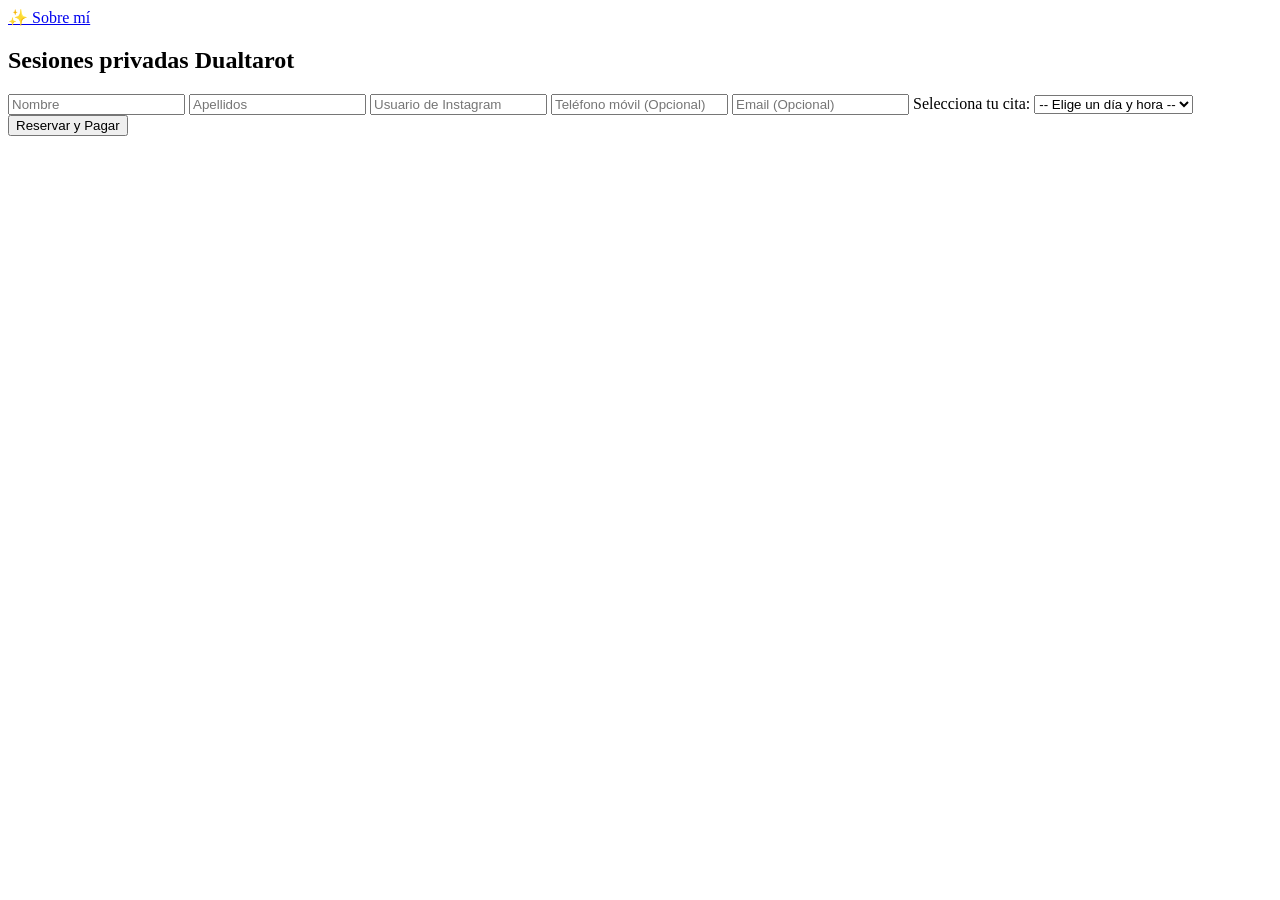
==== demo/src/main/resources/templates/index.html @ b4f3723a "Trabajo finalizado para el CFGS" ====
<!DOCTYPE html>
<html lang="es">
<head>
    <meta charset="UTF-8">
    <title>Dualtarot</title>
    <meta charset="UTF-8">
    <title>Cita Tarot</title>
    <link rel="stylesheet" th:href="@{/css/estilo.css}">
</head>
<body>
    
    <div class="nav-links">
    <a href="sobre-mi.html" class="sobre-mi-link">✨ Sobre mí</a>
    </div>

  <div class="card">
    <h2>Sesiones privadas Dualtarot</h2>
    <form id="formReserva">
        <input type="text" name="nombre" id="nombre" placeholder="Nombre" required>
        <input type="text" name="apellidos" id="apellidos" placeholder="Apellidos">
        <input type="text" name="instagram" id="instagram" placeholder="Usuario de Instagram" required>
        <input type="text" name="telefono" id="telefono" placeholder="Teléfono móvil (Opcional)">
        <input type="email" name="email" id="email" placeholder="Email (Opcional)">
        
        <label for="citaSelect">Selecciona tu cita:</label>
        <select name="disponibilidadId" id="citaSelect" required>
            <option value="" disabled selected>-- Elige un día y hora --</option>
            <option th:each="h : ${huecosDisponibles}" 
                    th:value="${h.id}" 
                    th:text="${#temporals.format(h.fechaHora, 'dd/MM/yyyy HH:mm')}">
            </option>
        </select>
        
        <button type="button" onclick="procesarReserva()">Reservar y Pagar</button>
    </form>    
</div>
  <script>
    function procesarReserva() {
        const form = document.getElementById('formReserva');
        
        if (!form.checkValidity()) {
            form.reportValidity();
            return;
        }

        const formData = new FormData(form);
        
        // Se guarda la cita primero
        fetch('/guardar', {
            method: 'POST',
            body: formData
        })
        .then(response => {
            if (!response.ok) throw new Error("Error al guardar la reserva");
            return response.json(); 
        })
        .then(data => {
            // data.citaId es el ID REAL que nos acaba de dar Java tras el save
            if (data.status === 'ok' && data.citaId) {
                
                // 2. Ahora pedimos la URL de Stripe usando EL ID DE LA CITA
                return fetch('/crear-sesion-pago?citaId=' + data.citaId, { method: 'POST' });
            } else {
                throw new Error("No se recibió el ID de la cita");
            }
        })
        .then(response => response.json())
        .then(data => {
            if (data.url) {
                window.location.href = data.url; // ¡A pagar con el ID correcto!
            } else {
                alert("Error en la pasarela: " + data.error);
            }
        })
        .catch(error => {
            console.error('Error:', error);
            alert("Hubo un problema: " + error.message);
        });
    }
</script>
</body>
</html>
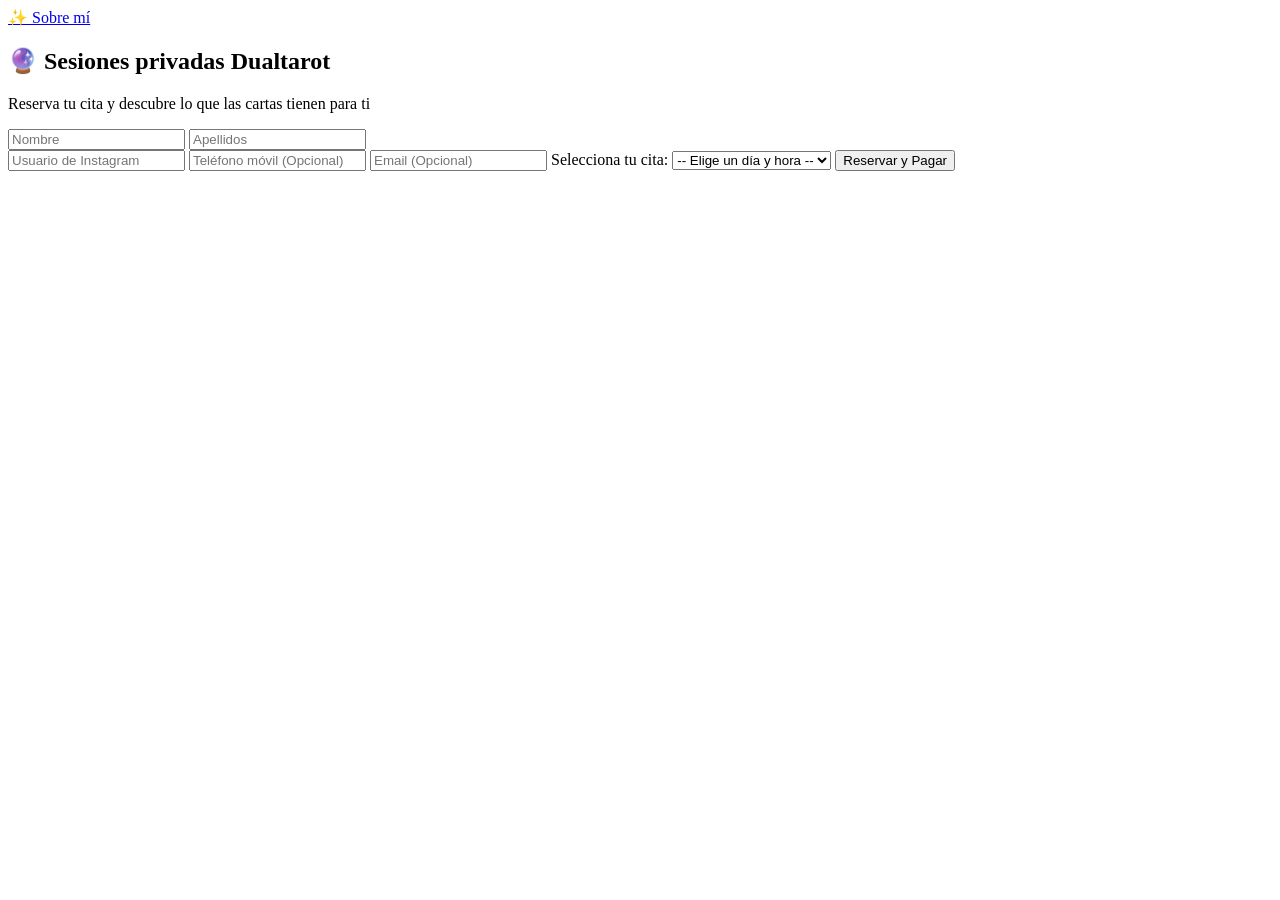
==== commit d69316e7: "Diseño final" ====
--- a/demo/src/main/resources/templates/index.html
+++ b/demo/src/main/resources/templates/index.html
@@ -1,23 +1,24 @@
 <!DOCTYPE html>
-<html lang="es">
+<html lang="es" xmlns:th="http://www.thymeleaf.org">
 <head>
     <meta charset="UTF-8">
-    <title>Dualtarot</title>
-    <meta charset="UTF-8">
-    <title>Cita Tarot</title>
+    <title>Dualtarot | Reserva tu sesión</title>
     <link rel="stylesheet" th:href="@{/css/estilo.css}">
 </head>
 <body>
-    
+
     <div class="nav-links">
     <a href="sobre-mi.html" class="sobre-mi-link">✨ Sobre mí</a>
     </div>
 
   <div class="card">
-    <h2>Sesiones privadas Dualtarot</h2>
+    <h2>🔮 Sesiones privadas Dualtarot</h2>
+    <p class="subtitle">Reserva tu cita y descubre lo que las cartas tienen para ti</p>
     <form id="formReserva">
-        <input type="text" name="nombre" id="nombre" placeholder="Nombre" required>
-        <input type="text" name="apellidos" id="apellidos" placeholder="Apellidos">
+        <div class="form-row">
+            <input type="text" name="nombre" id="nombre" placeholder="Nombre" required>
+            <input type="text" name="apellidos" id="apellidos" placeholder="Apellidos">
+        </div>
         <input type="text" name="instagram" id="instagram" placeholder="Usuario de Instagram" required>
         <input type="text" name="telefono" id="telefono" placeholder="Teléfono móvil (Opcional)">
         <input type="email" name="email" id="email" placeholder="Email (Opcional)">
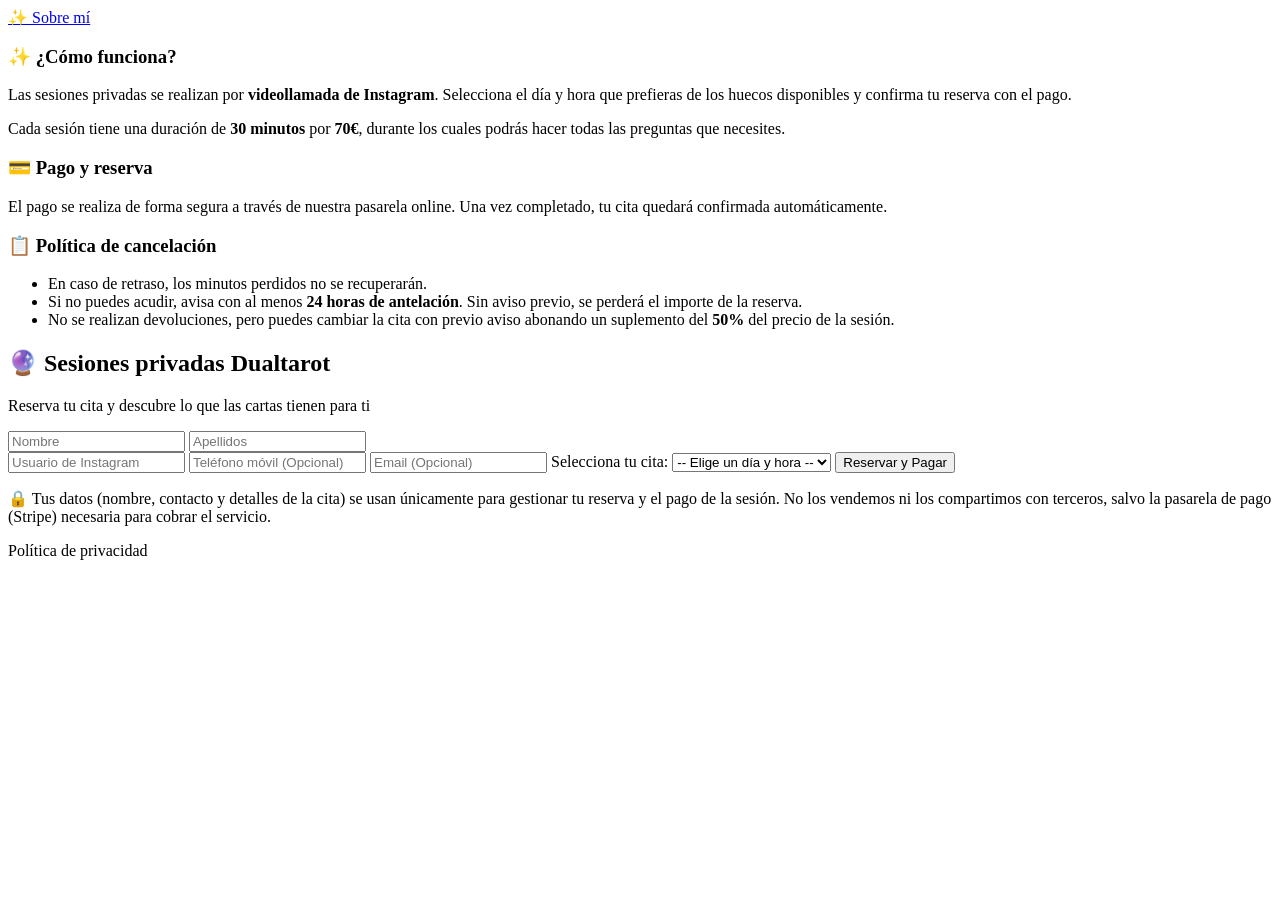
==== commit 6908b019: "Añadido politica de privacidad" ====
--- a/demo/src/main/resources/templates/index.html
+++ b/demo/src/main/resources/templates/index.html
@@ -2,6 +2,7 @@
 <html lang="es" xmlns:th="http://www.thymeleaf.org">
 <head>
     <meta charset="UTF-8">
+    <meta name="viewport" content="width=device-width, initial-scale=1.0">
     <title>Dualtarot | Reserva tu sesión</title>
     <link rel="stylesheet" th:href="@{/css/estilo.css}">
 </head>
@@ -11,7 +12,24 @@
     <a href="sobre-mi.html" class="sobre-mi-link">✨ Sobre mí</a>
     </div>
 
-  <div class="card">
+    <div class="landing-grid">
+    <div class="card info-card reveal">
+    <h3>✨ ¿Cómo funciona?</h3>
+    <p>Las sesiones privadas se realizan por <strong>videollamada de Instagram</strong>. Selecciona el día y hora que prefieras de los huecos disponibles y confirma tu reserva con el pago.</p>
+    <p>Cada sesión tiene una duración de <strong>30 minutos</strong> por <strong>70€</strong>, durante los cuales podrás hacer todas las preguntas que necesites.</p>
+
+    <h3>💳 Pago y reserva</h3>
+    <p>El pago se realiza de forma segura a través de nuestra pasarela online. Una vez completado, tu cita quedará confirmada automáticamente.</p>
+
+    <h3>📋 Política de cancelación</h3>
+    <ul>
+        <li>En caso de retraso, los minutos perdidos no se recuperarán.</li>
+        <li>Si no puedes acudir, avisa con al menos <strong>24 horas de antelación</strong>. Sin aviso previo, se perderá el importe de la reserva.</li>
+        <li>No se realizan devoluciones, pero puedes cambiar la cita con previo aviso abonando un suplemento del <strong>50%</strong> del precio de la sesión.</li>
+    </ul>
+</div>
+
+  <div class="card reveal reveal-delay">
     <h2>🔮 Sesiones privadas Dualtarot</h2>
     <p class="subtitle">Reserva tu cita y descubre lo que las cartas tienen para ti</p>
     <form id="formReserva">
@@ -33,9 +51,27 @@
         </select>
         
         <button type="button" onclick="procesarReserva()">Reservar y Pagar</button>
-    </form>    
+    </form>
 </div>
+  </div>
+
+  <footer class="site-footer">
+    <p>🔒 Tus datos (nombre, contacto y detalles de la cita) se usan únicamente para gestionar tu reserva y el pago de la sesión. No los vendemos ni los compartimos con terceros, salvo la pasarela de pago (Stripe) necesaria para cobrar el servicio.</p>
+    <p><a th:href="@{/privacidad}">Política de privacidad</a></p>
+  </footer>
+
   <script>
+    const revealObserver = new IntersectionObserver((entries) => {
+        entries.forEach((entry) => {
+            if (entry.isIntersecting) {
+                entry.target.classList.add('is-visible');
+                revealObserver.unobserve(entry.target);
+            }
+        });
+    }, { threshold: 0.15 });
+
+    document.querySelectorAll('.reveal').forEach((el) => revealObserver.observe(el));
+
     function procesarReserva() {
         const form = document.getElementById('formReserva');
         
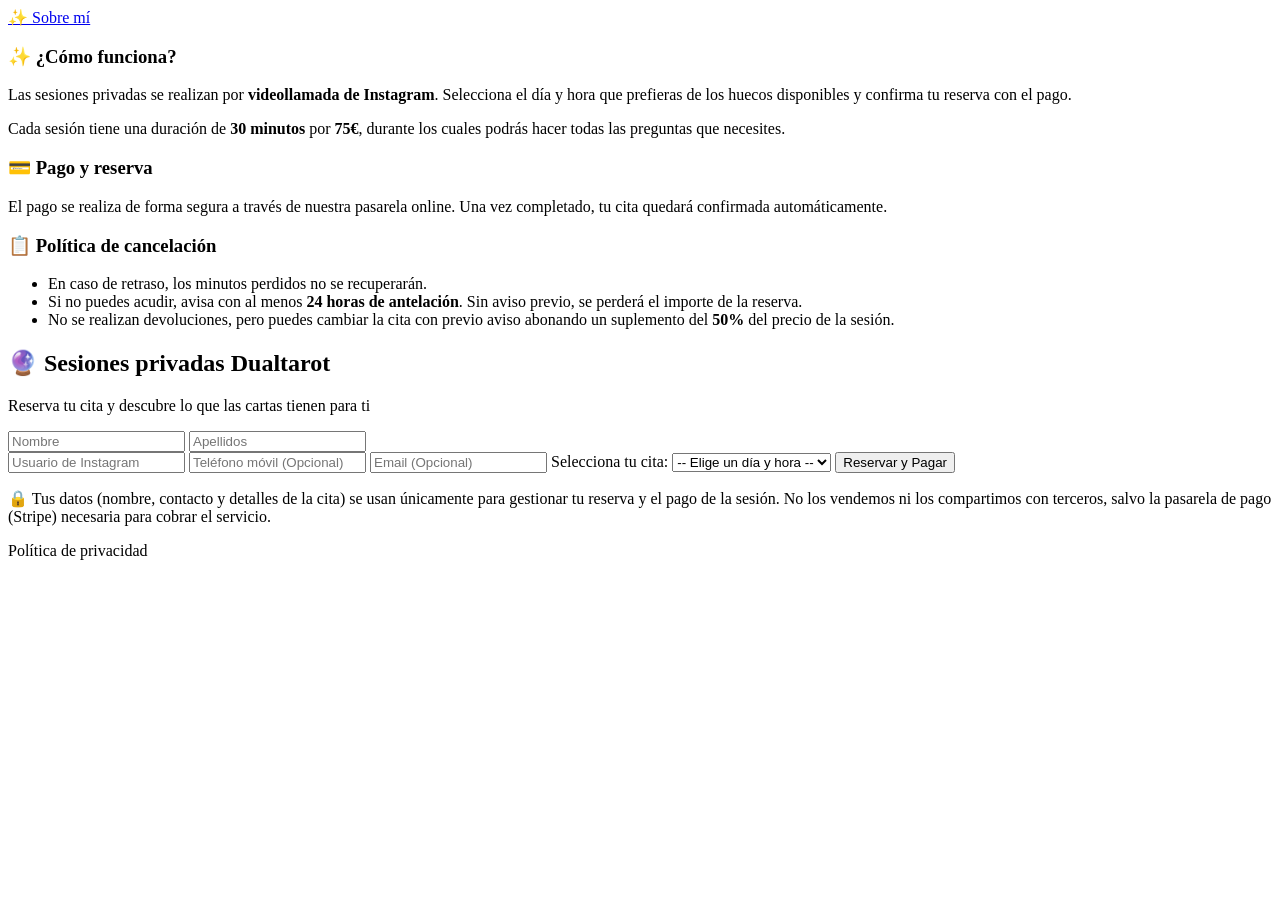
==== commit b957c9e7: "Cuenta live Stripe" ====
--- a/demo/src/main/resources/templates/index.html
+++ b/demo/src/main/resources/templates/index.html
@@ -16,7 +16,7 @@
     <div class="card info-card reveal">
     <h3>✨ ¿Cómo funciona?</h3>
     <p>Las sesiones privadas se realizan por <strong>videollamada de Instagram</strong>. Selecciona el día y hora que prefieras de los huecos disponibles y confirma tu reserva con el pago.</p>
-    <p>Cada sesión tiene una duración de <strong>30 minutos</strong> por <strong>70€</strong>, durante los cuales podrás hacer todas las preguntas que necesites.</p>
+    <p>Cada sesión tiene una duración de <strong>30 minutos</strong> por <strong>75€</strong>, durante los cuales podrás hacer todas las preguntas que necesites.</p>
 
     <h3>💳 Pago y reserva</h3>
     <p>El pago se realiza de forma segura a través de nuestra pasarela online. Una vez completado, tu cita quedará confirmada automáticamente.</p>
@@ -60,18 +60,8 @@
     <p><a th:href="@{/privacidad}">Política de privacidad</a></p>
   </footer>
 
+  <script src="/js/reveal.js"></script>
   <script>
-    const revealObserver = new IntersectionObserver((entries) => {
-        entries.forEach((entry) => {
-            if (entry.isIntersecting) {
-                entry.target.classList.add('is-visible');
-                revealObserver.unobserve(entry.target);
-            }
-        });
-    }, { threshold: 0.15 });
-
-    document.querySelectorAll('.reveal').forEach((el) => revealObserver.observe(el));
-
     function procesarReserva() {
         const form = document.getElementById('formReserva');
         
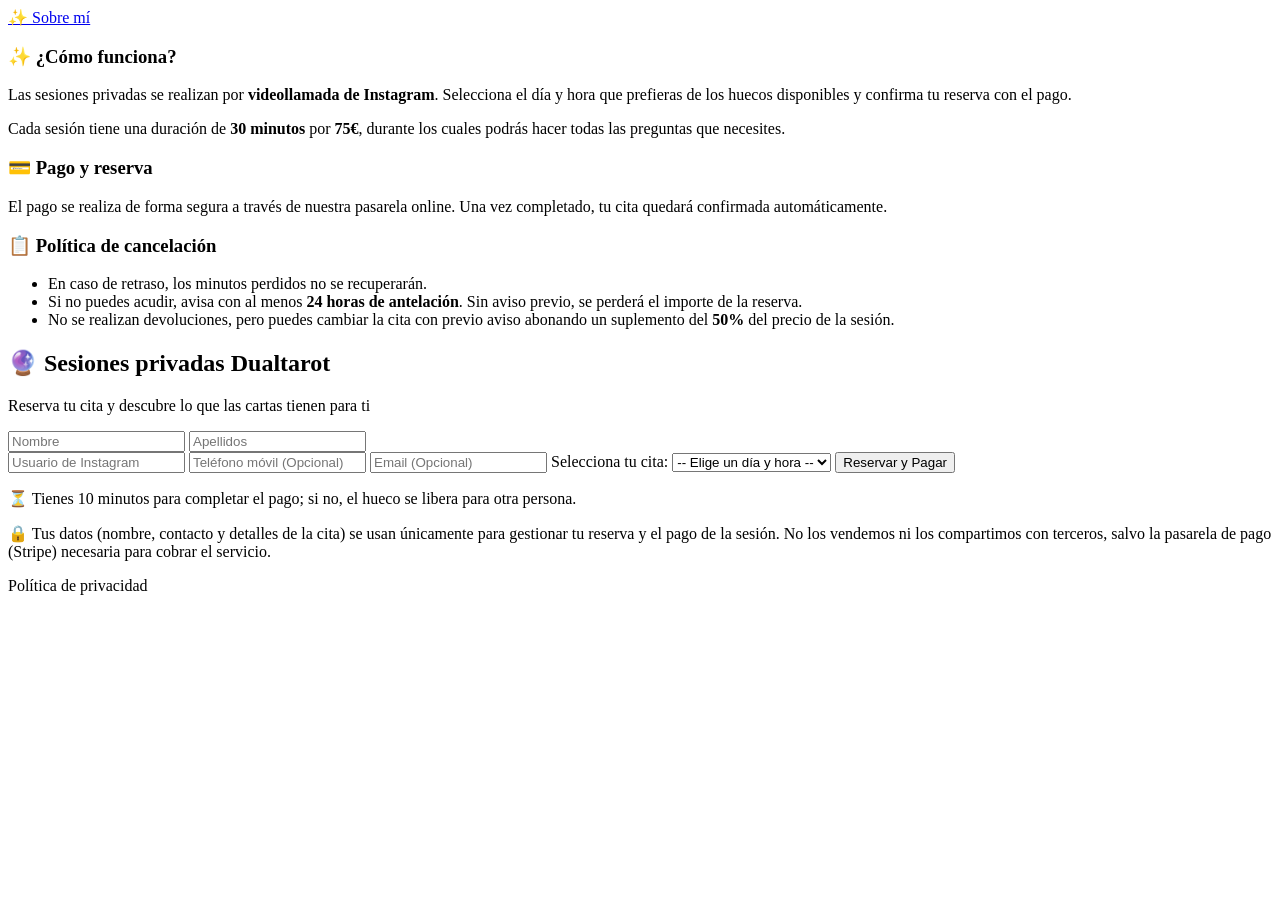
==== commit 6f9c36b1: "Añadido cita expirada" ====
--- a/demo/src/main/resources/templates/index.html
+++ b/demo/src/main/resources/templates/index.html
@@ -51,6 +51,7 @@
         </select>
         
         <button type="button" onclick="procesarReserva()">Reservar y Pagar</button>
+        <p class="aviso-tiempo">⏳ Tienes 10 minutos para completar el pago; si no, el hueco se libera para otra persona.</p>
     </form>
 </div>
   </div>
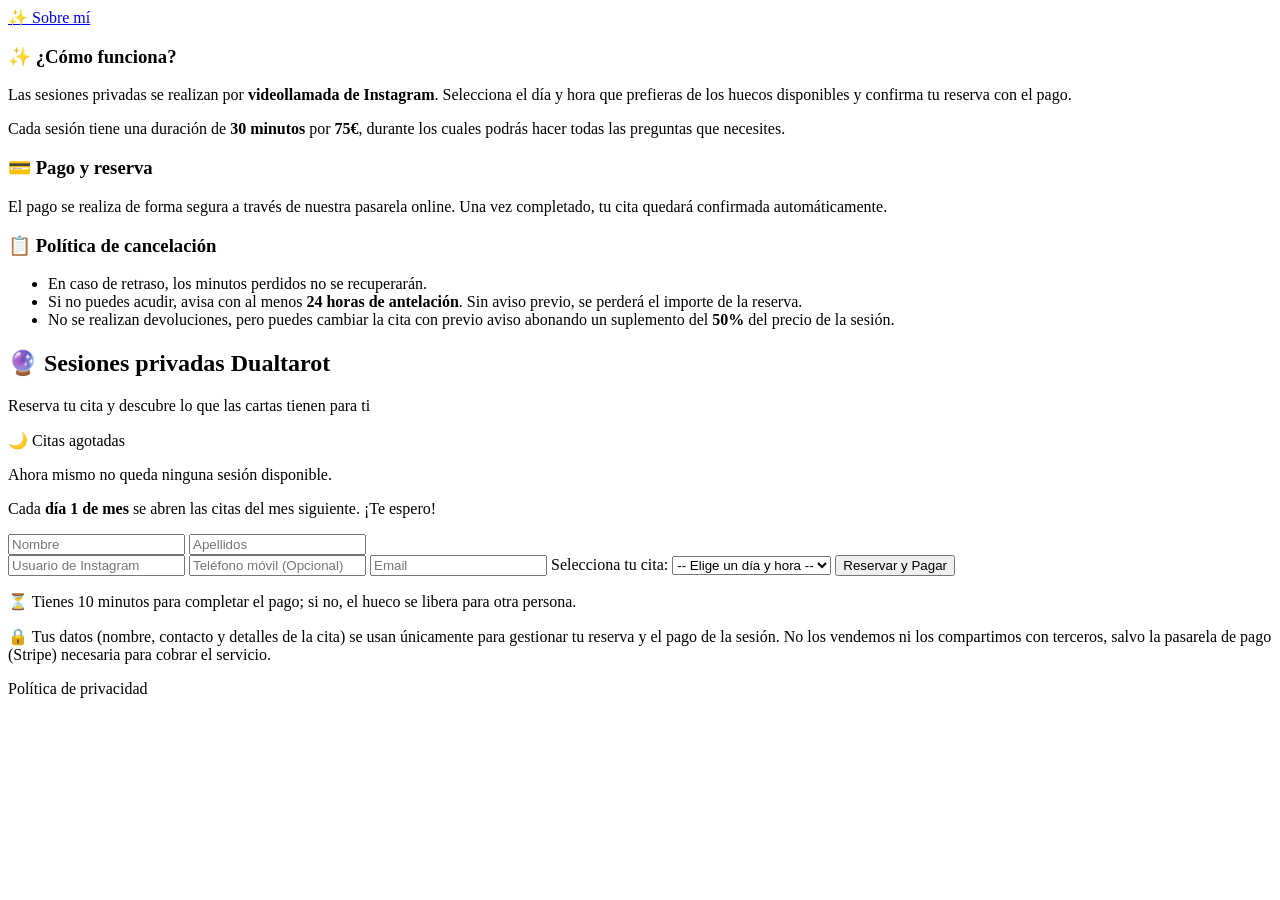
==== commit 7053dab1: "Añadido email obligatorio y citas agotadas" ====
--- a/demo/src/main/resources/templates/index.html
+++ b/demo/src/main/resources/templates/index.html
@@ -32,15 +32,22 @@
   <div class="card reveal reveal-delay">
     <h2>🔮 Sesiones privadas Dualtarot</h2>
     <p class="subtitle">Reserva tu cita y descubre lo que las cartas tienen para ti</p>
-    <form id="formReserva">
+    <!-- Si no queda ningún hueco libre, se muestra el aviso en lugar del formulario -->
+    <div th:if="${#lists.isEmpty(huecosDisponibles)}" class="sin-huecos">
+        <p class="sin-huecos-titulo">🌙 Citas agotadas</p>
+        <p>Ahora mismo no queda ninguna sesión disponible.</p>
+        <p>Cada <strong>día 1 de mes</strong> se abren las citas del mes siguiente. ¡Te espero!</p>
+    </div>
+
+    <form id="formReserva" th:unless="${#lists.isEmpty(huecosDisponibles)}">
         <div class="form-row">
             <input type="text" name="nombre" id="nombre" placeholder="Nombre" required>
             <input type="text" name="apellidos" id="apellidos" placeholder="Apellidos">
         </div>
         <input type="text" name="instagram" id="instagram" placeholder="Usuario de Instagram" required>
         <input type="text" name="telefono" id="telefono" placeholder="Teléfono móvil (Opcional)">
-        <input type="email" name="email" id="email" placeholder="Email (Opcional)">
-        
+        <input type="email" name="email" id="email" placeholder="Email" required>
+
         <label for="citaSelect">Selecciona tu cita:</label>
         <select name="disponibilidadId" id="citaSelect" required>
             <option value="" disabled selected>-- Elige un día y hora --</option>
